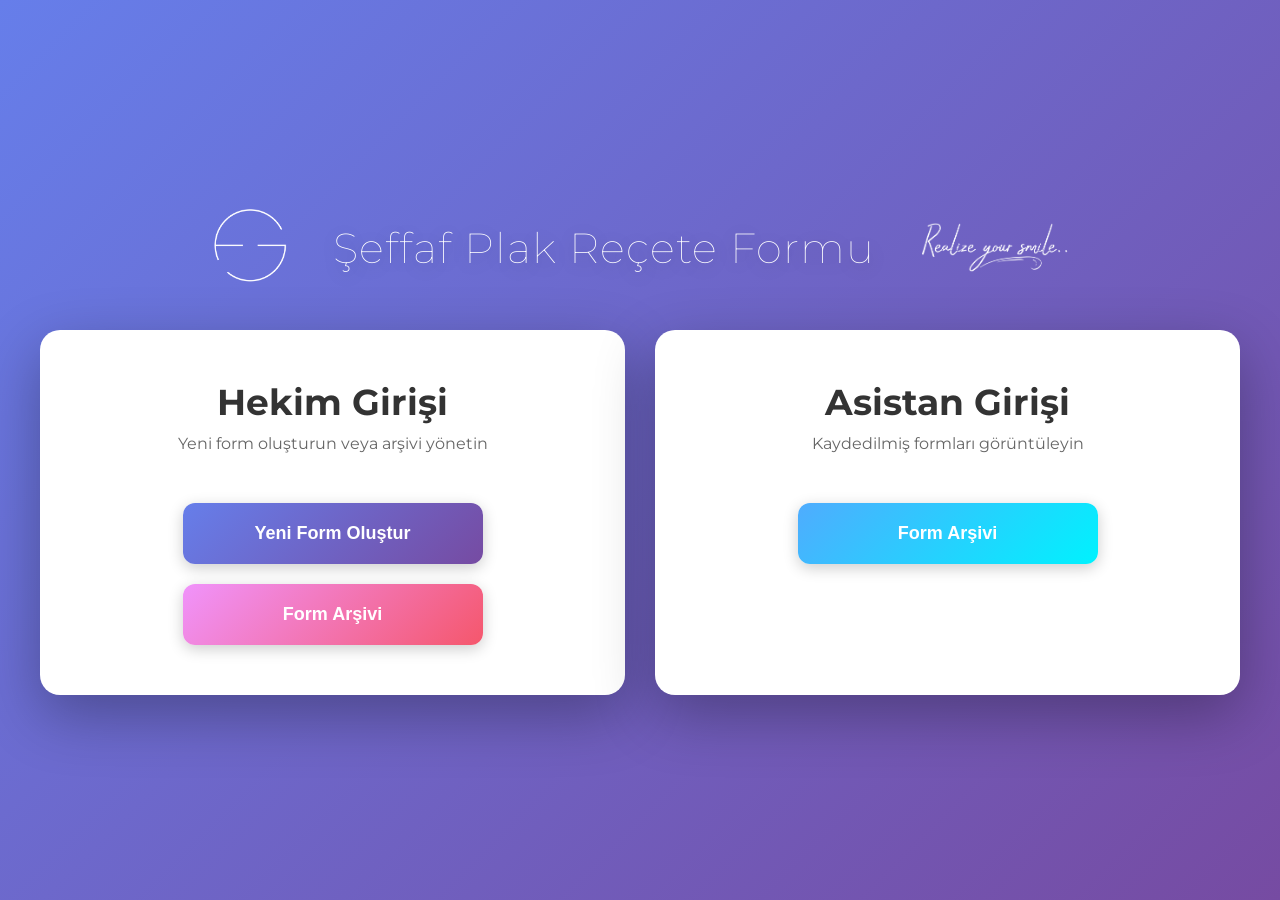
==== index.html @ bc870eef "LAYOUT: Logo + Başlık + Slogan yan yana düzen - Logo sol tarafta - 'Şeffaf Plak Reçete Formu' ortada" ====
<!DOCTYPE html>
<html lang="tr">
<head>
    <meta charset="UTF-8">
    <meta name="viewport" content="width=device-width, initial-scale=1.0">
    <title>Invisalign Form Sistemi</title>
    <link rel="preconnect" href="https://fonts.googleapis.com">
    <link rel="preconnect" href="https://fonts.gstatic.com" crossorigin>
    <link href="https://fonts.googleapis.com/css2?family=Montserrat:wght@100;400;500;600;700&display=swap" rel="stylesheet">
    <style>
        * {
            margin: 0;
            padding: 0;
            box-sizing: border-box;
        }

        body {
            font-family: 'Montserrat', 'Segoe UI', sans-serif;
            background: linear-gradient(135deg, #667eea 0%, #764ba2 100%);
            min-height: 100vh;
            display: flex;
            flex-direction: column;
            align-items: center;
            justify-content: center;
            padding: 20px;
        }
        
        .header-branding {
            display: flex;
            align-items: center;
            justify-content: center;
            gap: 40px;
            margin-bottom: 40px;
            width: 100%;
            max-width: 1200px;
        }
        
        .logo-container img {
            height: 80px;
            width: auto;
        }
        
        .header-title {
            text-align: center;
            color: white;
            font-size: 42px;
            font-weight: 100;
            text-shadow: 0 4px 20px rgba(0, 0, 0, 0.3);
            letter-spacing: 1px;
            margin: 0;
        }
        
        .slogan-container img {
            height: 60px;
            width: auto;
        }

        .container {
            max-width: 1200px;
            width: 100%;
            display: grid;
            grid-template-columns: 1fr 1fr;
            gap: 30px;
        }

        .panel {
            background: white;
            border-radius: 20px;
            padding: 50px 40px;
            box-shadow: 0 20px 60px rgba(0, 0, 0, 0.3);
            display: flex;
            flex-direction: column;
            align-items: center;
        }

        .panel-title {
            font-size: 36px;
            font-weight: 700;
            color: #333;
            margin-bottom: 10px;
            cursor: pointer;
            transition: color 0.3s;
        }

        .panel-title:hover {
            color: #667eea;
        }

        .panel-subtitle {
            font-size: 16px;
            color: #666;
            margin-bottom: 50px;
        }

        .button-group {
            display: flex;
            flex-direction: column;
            gap: 20px;
            width: 100%;
            max-width: 300px;
        }

        .main-button {
            padding: 20px 40px;
            font-size: 18px;
            font-weight: 600;
            border: none;
            border-radius: 12px;
            cursor: pointer;
            transition: all 0.3s;
            box-shadow: 0 4px 15px rgba(0, 0, 0, 0.2);
            text-decoration: none;
            text-align: center;
            display: block;
        }

        .btn-primary {
            background: linear-gradient(135deg, #667eea 0%, #764ba2 100%);
            color: white;
        }

        .btn-primary:hover {
            transform: translateY(-3px);
            box-shadow: 0 6px 20px rgba(102, 126, 234, 0.4);
        }

        .btn-secondary {
            background: linear-gradient(135deg, #f093fb 0%, #f5576c 100%);
            color: white;
        }

        .btn-secondary:hover {
            transform: translateY(-3px);
            box-shadow: 0 6px 20px rgba(245, 87, 108, 0.4);
        }

        .btn-info {
            background: linear-gradient(135deg, #4facfe 0%, #00f2fe 100%);
            color: white;
        }

        .btn-info:hover {
            transform: translateY(-3px);
            box-shadow: 0 6px 20px rgba(79, 172, 254, 0.4);
        }

        .modal {
            display: none;
            position: fixed;
            top: 0;
            left: 0;
            width: 100%;
            height: 100%;
            background: rgba(0, 0, 0, 0.7);
            z-index: 1000;
            justify-content: center;
            align-items: center;
        }

        .modal.active {
            display: flex;
        }

        .modal-content {
            background: white;
            padding: 40px;
            border-radius: 20px;
            box-shadow: 0 20px 60px rgba(0, 0, 0, 0.3);
            max-width: 400px;
            width: 100%;
        }

        .modal-title {
            font-size: 24px;
            font-weight: 700;
            color: #333;
            margin-bottom: 20px;
            text-align: center;
        }

        .modal-input {
            width: 100%;
            padding: 15px;
            font-size: 16px;
            border: 2px solid #ddd;
            border-radius: 10px;
            margin-bottom: 20px;
            transition: border-color 0.3s;
        }

        .modal-input:focus {
            outline: none;
            border-color: #667eea;
        }

        .modal-buttons {
            display: flex;
            gap: 10px;
        }

        .modal-button {
            flex: 1;
            padding: 15px;
            font-size: 16px;
            font-weight: 600;
            border: none;
            border-radius: 10px;
            cursor: pointer;
            transition: all 0.3s;
        }

        .btn-confirm {
            background: #667eea;
            color: white;
        }

        .btn-confirm:hover {
            background: #5568d3;
        }

        .btn-cancel {
            background: #ddd;
            color: #666;
        }

        .btn-cancel:hover {
            background: #ccc;
        }

        .error-message {
            color: #f5576c;
            font-size: 14px;
            margin-top: -10px;
            margin-bottom: 10px;
            display: none;
        }

        .error-message.show {
            display: block;
        }

        @media (max-width: 768px) {
            .container {
                grid-template-columns: 1fr;
            }
            
            .logo-container img {
                max-height: 60px;
            }
            
            .slogan-container img {
                max-height: 45px;
            }
        }
    </style>
</head>
<body>
    <!-- Header Branding -->
    <div class="header-branding">
        <div class="logo-container">
            <img src="./images/logo.png" alt="Logo">
        </div>
        <h1 class="header-title">Şeffaf Plak Reçete Formu</h1>
        <div class="slogan-container">
            <img src="./images/slogan.png" alt="Slogan">
        </div>
    </div>
    
    <div class="container">
        <!-- Hekim Paneli -->
        <div class="panel">
            <h1 class="panel-title" id="doctorTitle">Hekim Girişi</h1>
            <p class="panel-subtitle">Yeni form oluşturun veya arşivi yönetin</p>
            <div class="button-group">
                <button class="main-button btn-primary" onclick="createNewForm()">Yeni Form Oluştur</button>
                <button class="main-button btn-secondary" onclick="openArchive('doctor')">Form Arşivi</button>
            </div>
        </div>

        <!-- Asistan Paneli -->
        <div class="panel">
            <h1 class="panel-title">Asistan Girişi</h1>
            <p class="panel-subtitle">Kaydedilmiş formları görüntüleyin</p>
            <div class="button-group">
                <button class="main-button btn-info" onclick="openArchive('assistant')">Form Arşivi</button>
            </div>
        </div>
    </div>

    <!-- Şifre Modal -->
    <div class="modal" id="passwordModal">
        <div class="modal-content">
            <h2 class="modal-title">Hekim Girişi</h2>
            <input type="password" id="passwordInput" class="modal-input" placeholder="Şifre giriniz" onkeypress="if(event.key === 'Enter') checkPassword()">
            <p class="error-message" id="errorMessage">Hatalı şifre! Lütfen tekrar deneyin.</p>
            <div class="modal-buttons">
                <button class="modal-button btn-cancel" onclick="closeModal()">İptal</button>
                <button class="modal-button btn-confirm" onclick="checkPassword()">Giriş</button>
            </div>
        </div>
    </div>

    <script>
        const DOCTOR_PASSWORD = '1234';
        let pendingAction = null;

        // Hekim Girişi başlığına tıklayınca şifre iste
        document.getElementById('doctorTitle').addEventListener('click', function() {
            pendingAction = 'verify';
            openPasswordModal();
        });

        function openPasswordModal() {
            document.getElementById('passwordModal').classList.add('active');
            document.getElementById('passwordInput').focus();
            document.getElementById('errorMessage').classList.remove('show');
        }

        function closeModal() {
            document.getElementById('passwordModal').classList.remove('active');
            document.getElementById('passwordInput').value = '';
            document.getElementById('errorMessage').classList.remove('show');
            pendingAction = null;
        }

        function checkPassword() {
            const password = document.getElementById('passwordInput').value;
            
            if (password === DOCTOR_PASSWORD) {
                closeModal();
                if (pendingAction === 'verify') {
                    // Sadece doğrulama için açıldı, başka bir şey yapma
                    return;
                }
            } else {
                document.getElementById('errorMessage').classList.add('show');
                document.getElementById('passwordInput').value = '';
                document.getElementById('passwordInput').focus();
            }
        }

        function createNewForm() {
            // Direkt yeni form sayfasına git
            window.location.href = 'form.html';
        }

        function openArchive(role) {
            if (role === 'doctor') {
                // Hekim için şifre iste
                pendingAction = 'doctor';
                openPasswordModal();
                
                // Şifre kontrolünden sonra yönlendir
                const originalCheck = checkPassword;
                checkPassword = function() {
                    const password = document.getElementById('passwordInput').value;
                    
                    if (password === DOCTOR_PASSWORD) {
                        closeModal();
                        window.location.href = 'list.html?role=doctor';
                    } else {
                        document.getElementById('errorMessage').classList.add('show');
                        document.getElementById('passwordInput').value = '';
                        document.getElementById('passwordInput').focus();
                    }
                };
            } else {
                // Asistan için direkt yönlendir
                window.location.href = 'list.html?role=assistant';
            }
        }

        // Modal dışına tıklayınca kapat
        document.getElementById('passwordModal').addEventListener('click', function(e) {
            if (e.target === this) {
                closeModal();
            }
        });
    </script>
</body>
</html>
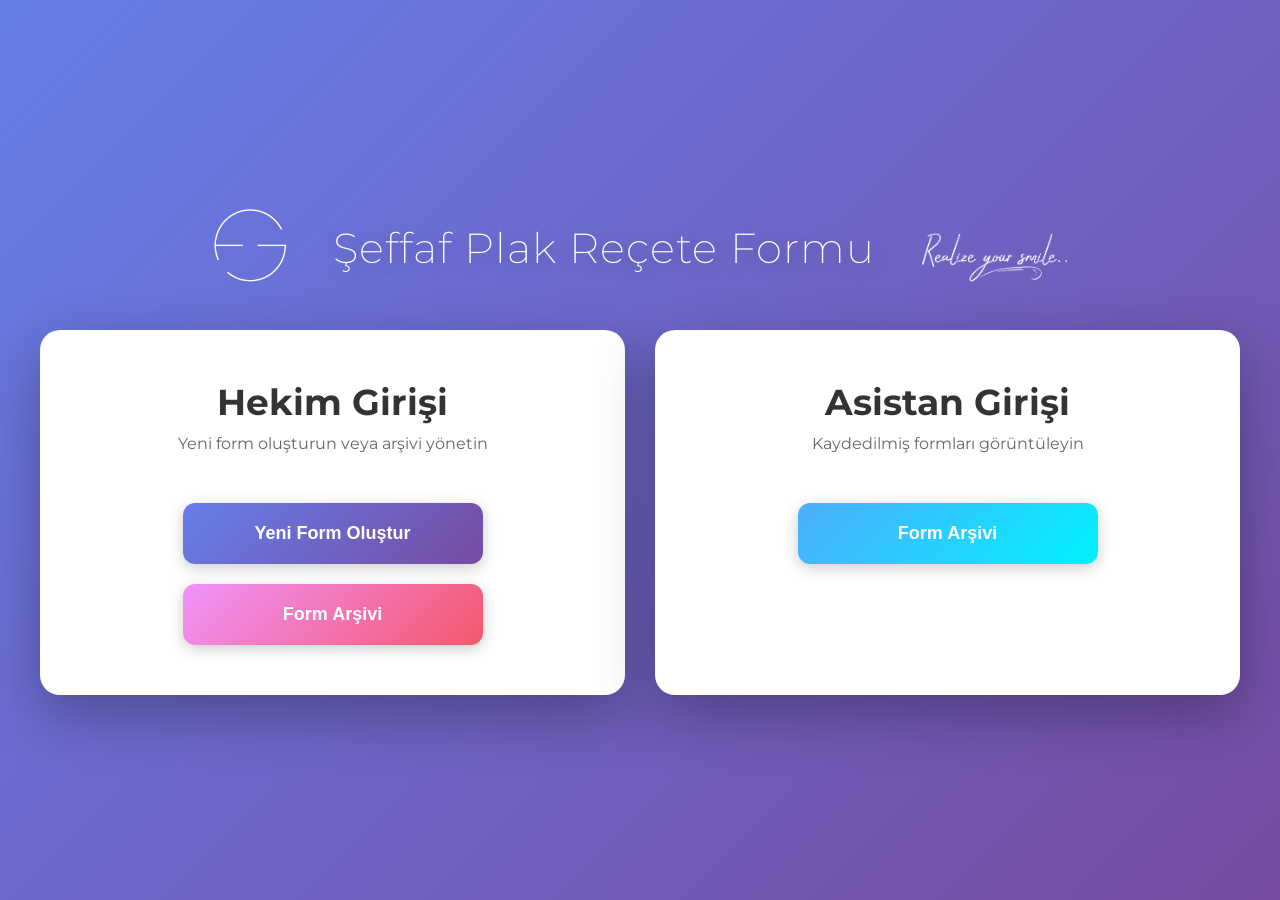
==== commit db1f6122: "ADJUST: Başlık kalınlaştır, slogan aşağı - Font weight: 100 -> 200 (başlık) - Slogan margin-top: 20p" ====
--- a/index.html
+++ b/index.html
@@ -44,10 +44,14 @@
             text-align: center;
             color: white;
             font-size: 42px;
-            font-weight: 100;
+            font-weight: 200;
             text-shadow: 0 4px 20px rgba(0, 0, 0, 0.3);
             letter-spacing: 1px;
             margin: 0;
+        }
+        
+        .slogan-container {
+            margin-top: 20px;
         }
         
         .slogan-container img {
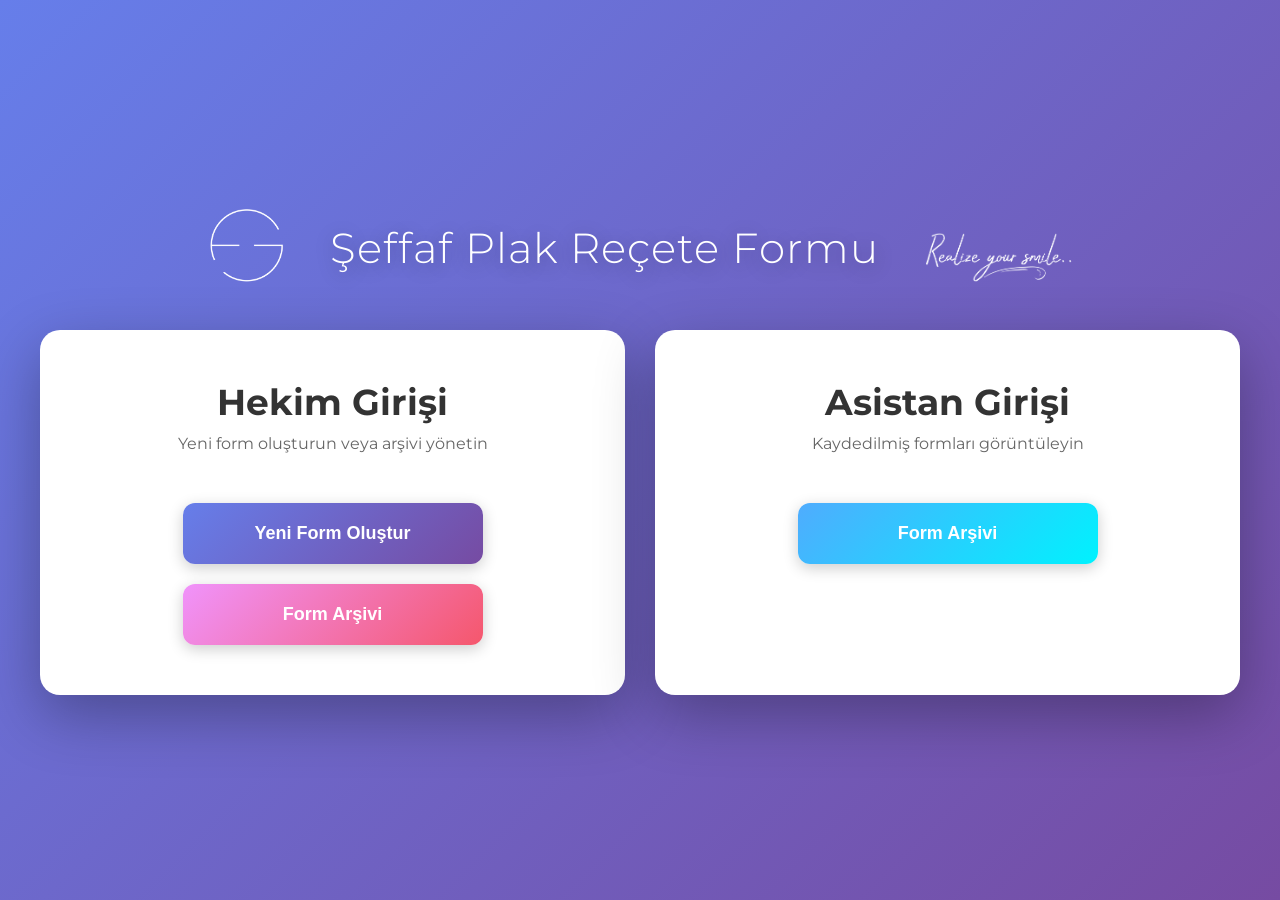
==== commit 33b92605: "FONT: Başlık font weight thin (300) - Font weight: 200 -> 300 (thin/light)" ====
--- a/index.html
+++ b/index.html
@@ -44,7 +44,7 @@
             text-align: center;
             color: white;
             font-size: 42px;
-            font-weight: 200;
+            font-weight: 300;
             text-shadow: 0 4px 20px rgba(0, 0, 0, 0.3);
             letter-spacing: 1px;
             margin: 0;
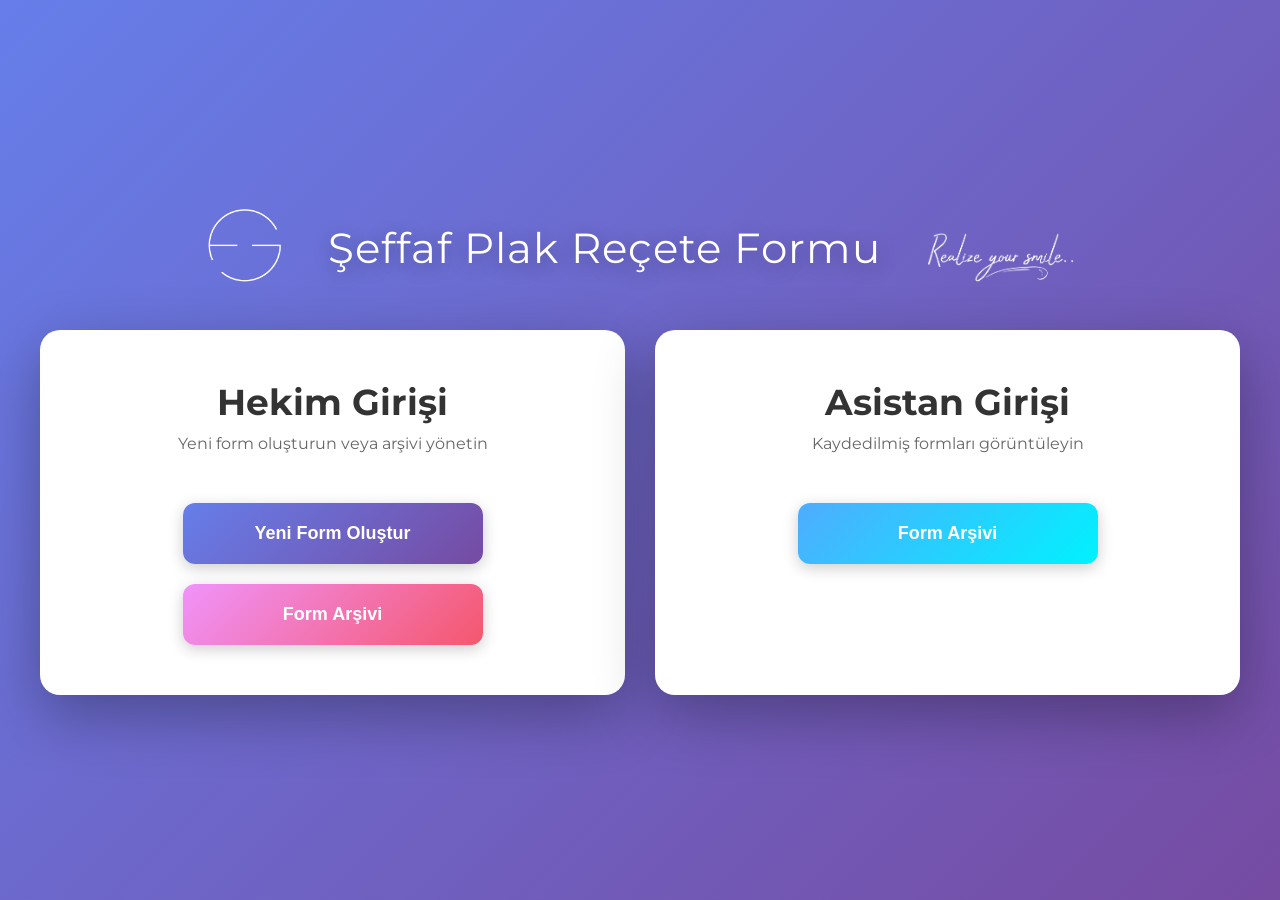
==== commit 101484ca: "FONT: Başlık font weight regular (400) - Font weight: 300 -> 400 (regular)" ====
--- a/index.html
+++ b/index.html
@@ -44,7 +44,7 @@
             text-align: center;
             color: white;
             font-size: 42px;
-            font-weight: 300;
+            font-weight: 400;
             text-shadow: 0 4px 20px rgba(0, 0, 0, 0.3);
             letter-spacing: 1px;
             margin: 0;
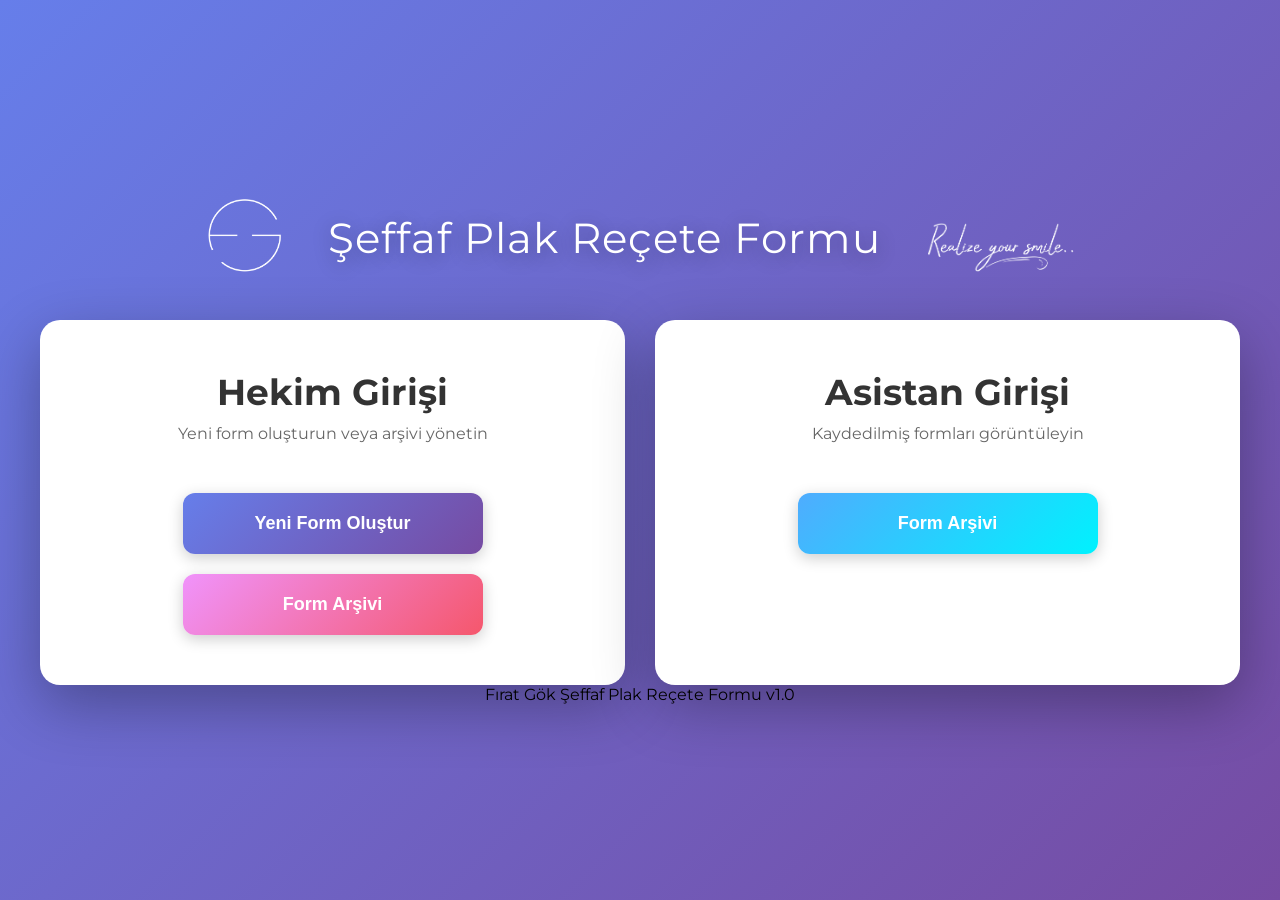
==== commit ed01eac6: "FEATURE: Sayfa altına versiyon bilgisi eklendi - Form sayfalarına (form.html, index.html, list.html)" ====
--- a/index.html
+++ b/index.html
@@ -289,6 +289,10 @@
                 <button class="main-button btn-info" onclick="openArchive('assistant')">Form Arşivi</button>
             </div>
         </div>
+    </div>
+    
+    <div class="version-info">
+        Fırat Gök Şeffaf Plak Reçete Formu v1.0
     </div>
 
     <!-- Şifre Modal -->
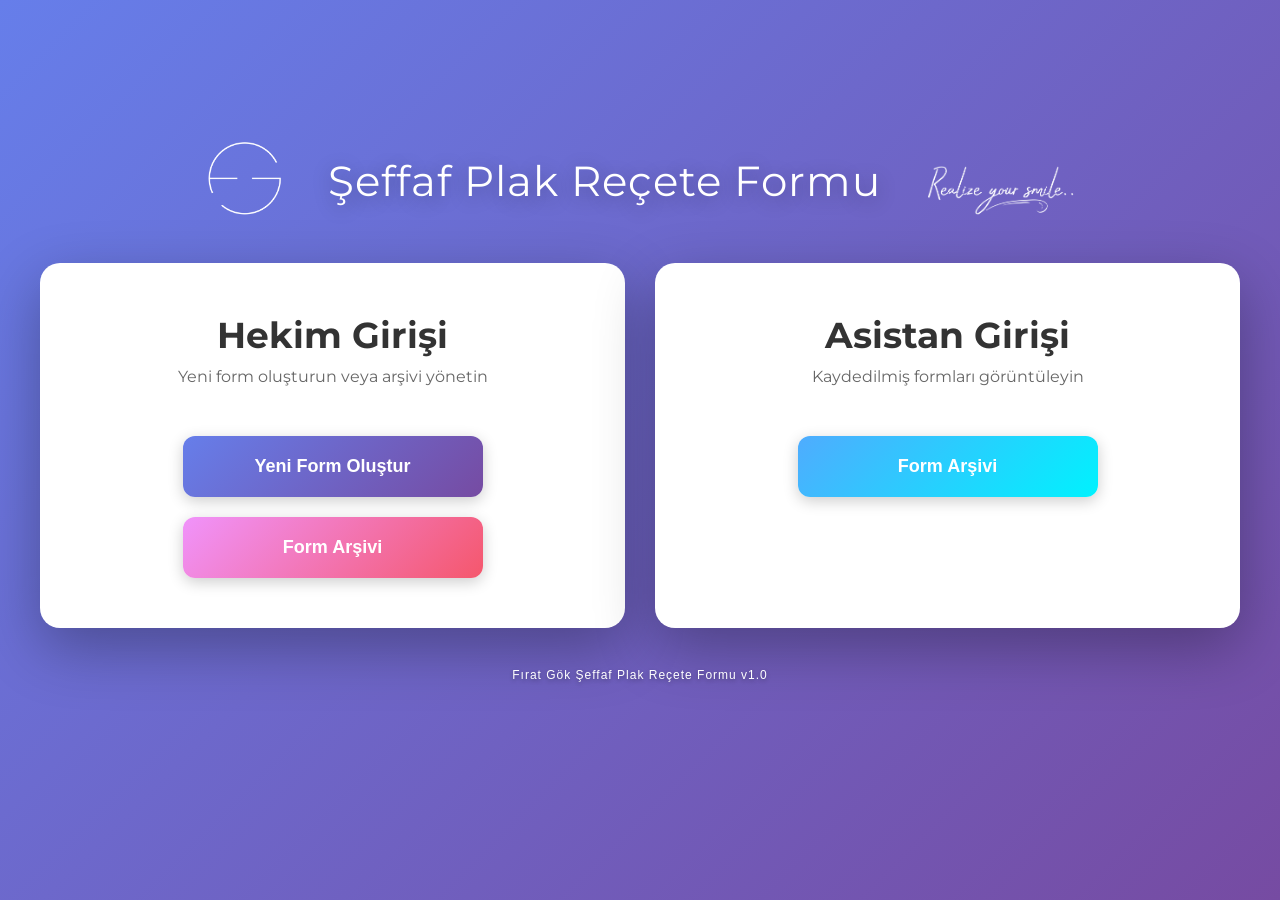
==== commit 1141d328: "FIX: Versiyon bilgisi artık beyaz ve tüm sayfalarda görünür - index.html ve list.html'e version-info" ====
--- a/index.html
+++ b/index.html
@@ -23,6 +23,7 @@
             align-items: center;
             justify-content: center;
             padding: 20px;
+            padding-bottom: 80px;
         }
         
         .header-branding {
@@ -241,6 +242,21 @@
 
         .error-message.show {
             display: block;
+        }
+        
+        .version-info {
+            text-align: center;
+            padding: 20px;
+            font-family: Arial, sans-serif;
+            font-size: 12px;
+            color: white !important;
+            font-weight: 300;
+            letter-spacing: 1px;
+            margin-top: 20px;
+            text-shadow: 0 2px 4px rgba(0, 0, 0, 0.3);
+            position: relative;
+            z-index: 10;
+            width: 100%;
         }
 
         @media (max-width: 768px) {
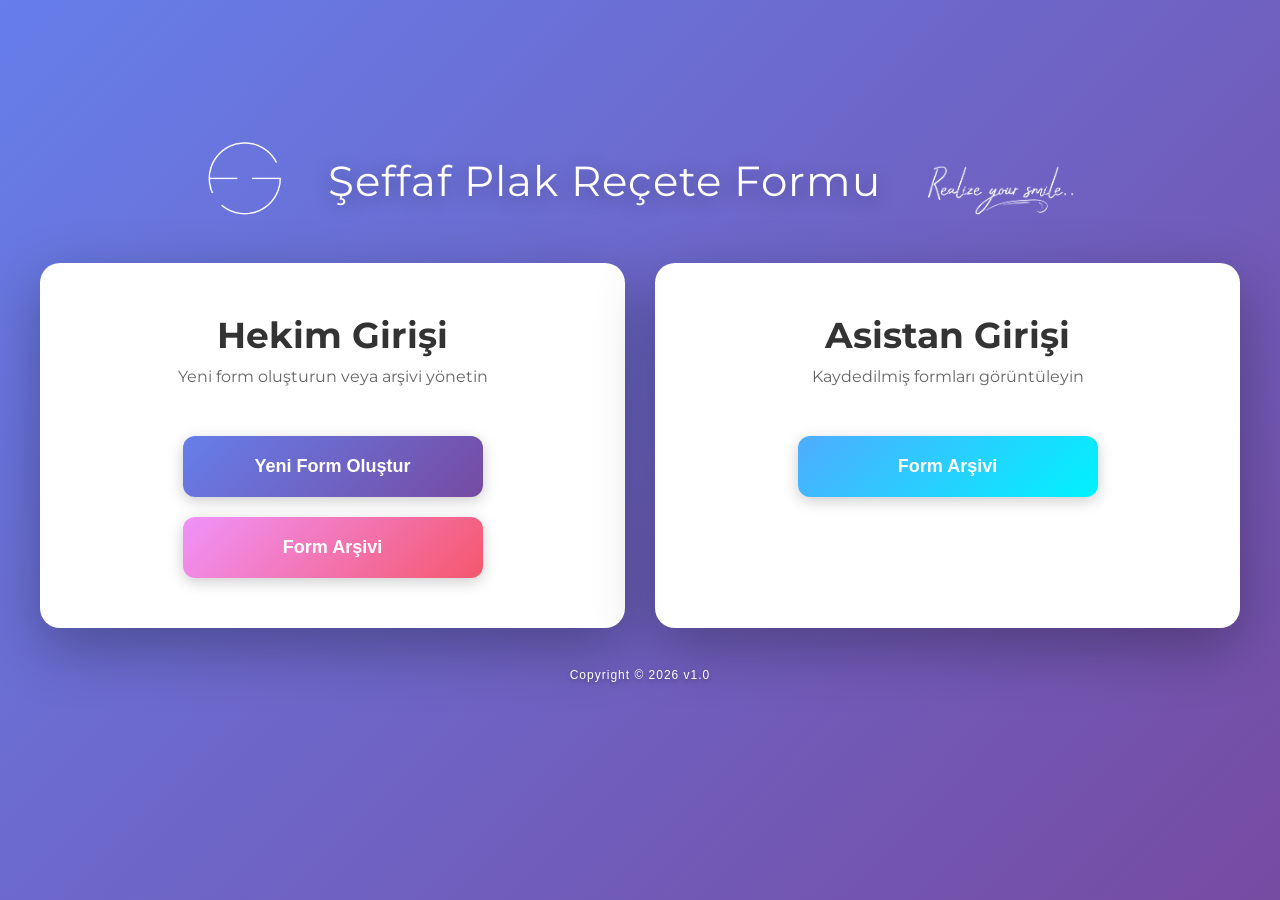
==== commit 39ace08e: "UPDATE: Versiyon yazısı Copyright  2026 v1.0 olarak güncellendi - form.html, index.html, list.html'd" ====
--- a/index.html
+++ b/index.html
@@ -308,7 +308,7 @@
     </div>
     
     <div class="version-info">
-        Fırat Gök Şeffaf Plak Reçete Formu v1.0
+        Copyright © 2026 v1.0
     </div>
 
     <!-- Şifre Modal -->
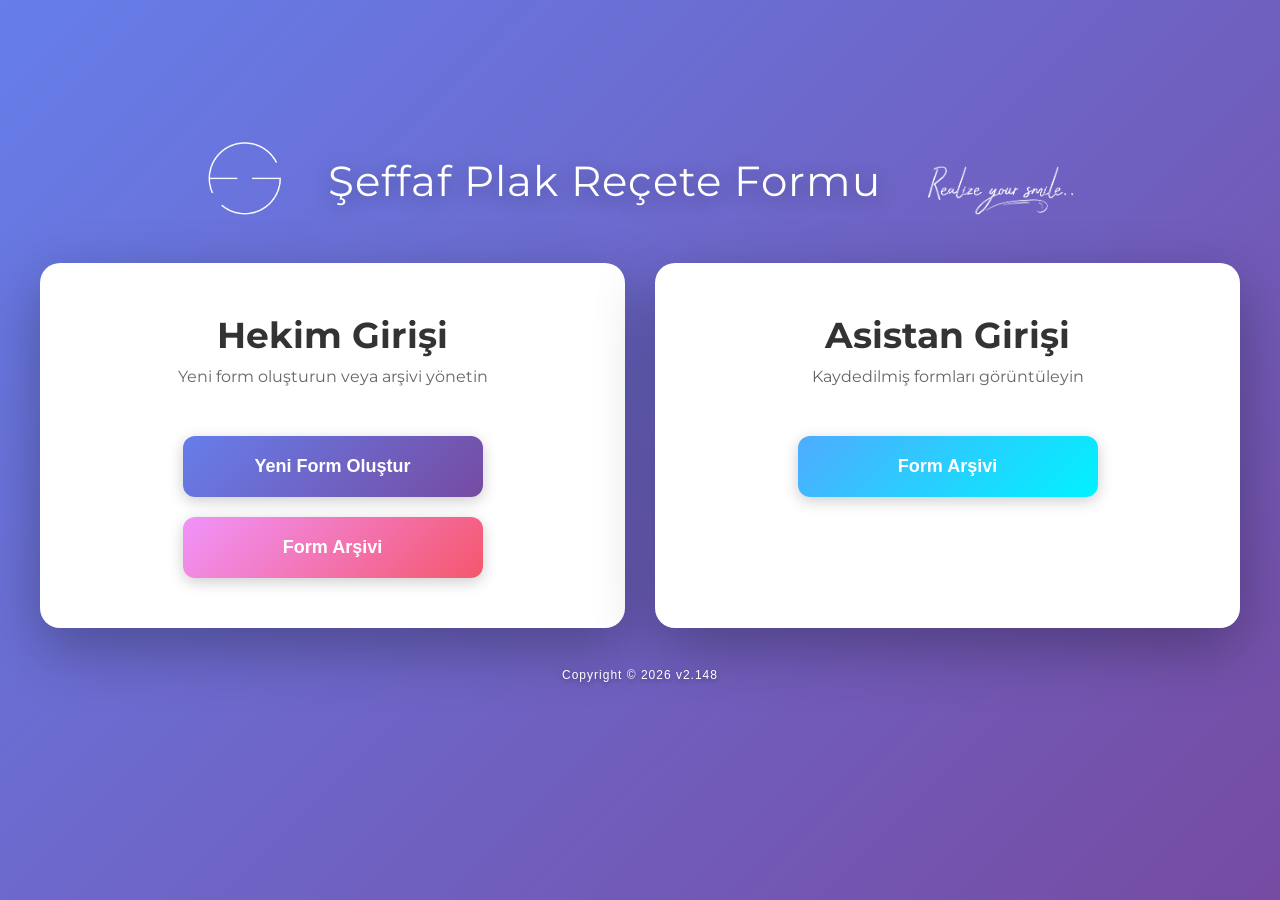
==== commit 53422342: "Tek dizin: v2 köke taşındı, v1 dosyaları kaldırıldı - v2_claude_code_local içeriği repo köküne alınd" ====
--- a/index.html
+++ b/index.html
@@ -308,7 +308,7 @@
     </div>
     
     <div class="version-info">
-        Copyright © 2026 v1.0
+        Copyright © 2026 <span id="appVersion">v2</span>
     </div>
 
     <!-- Şifre Modal -->
@@ -401,5 +401,6 @@
             }
         });
     </script>
+    <script src="version.js"></script>
 </body>
 </html>
